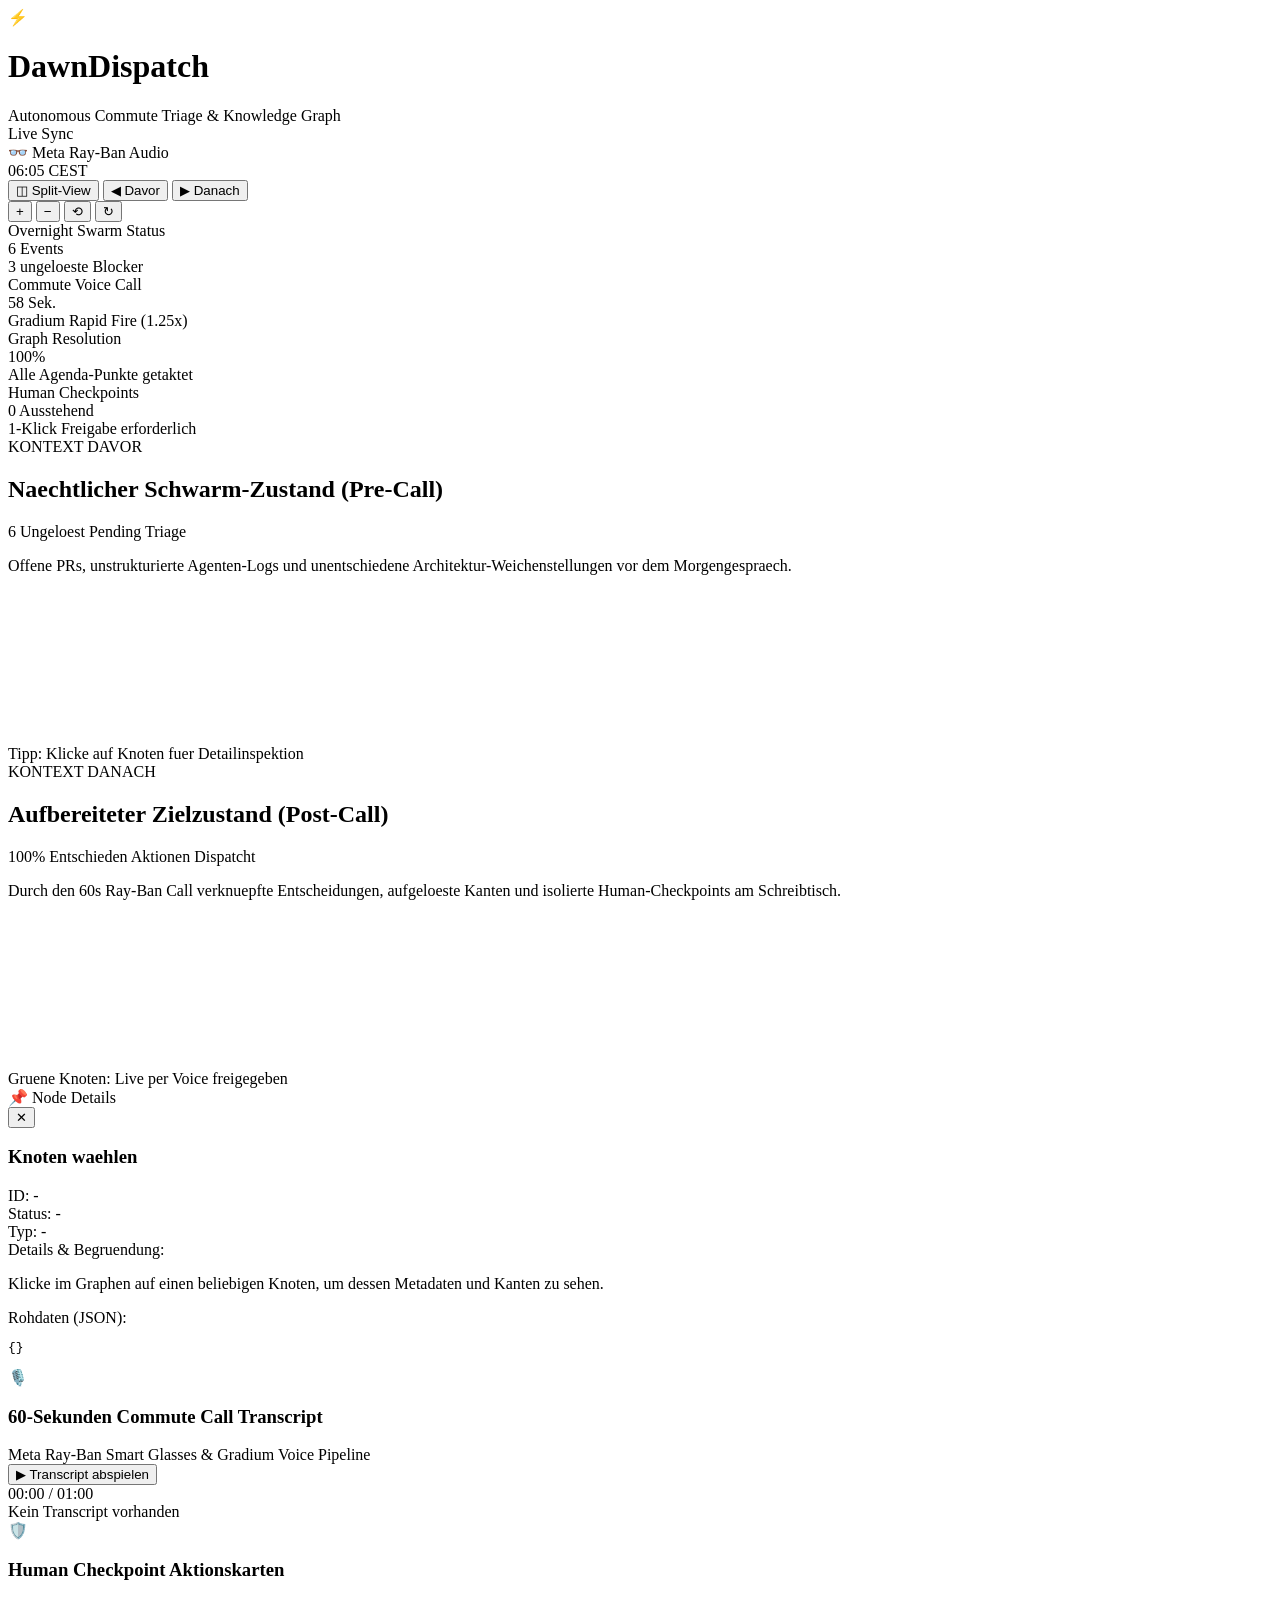
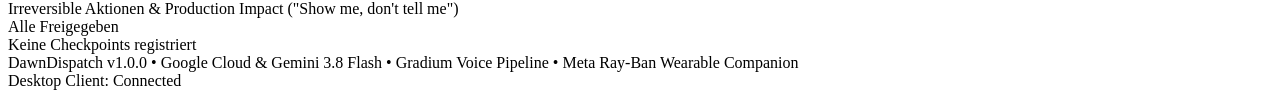
==== src/dashboard/static/index.html @ f57d1e48 "feat(dashboard): Graph-Ansicht in src/dashboard/static (index.html, style.css, graph.js)" ====
<!DOCTYPE html>
<html lang="de">
<head>
  <meta charset="UTF-8">
  <meta name="viewport" content="width=device-width, initial-scale=1.0">
  <title>DawnDispatch — Autonomous Commute Knowledge Graph Dashboard</title>
  <link rel="preconnect" href="https://fonts.googleapis.com">
  <link rel="preconnect" href="https://fonts.gstatic.com" crossorigin>
  <link href="https://fonts.googleapis.com/css2?family=Inter:wght@300;400;500;600;700;800&family=JetBrains+Mono:wght@400;500;700&display=swap" rel="stylesheet">
  <link rel="stylesheet" href="/static/style.css">
  <script>
    // Fallback if /static/style.css is not reachable (e.g. static file browsing)
    if (!document.styleSheets.length) {
      const link = document.createElement('link');
      link.rel = 'stylesheet';
      link.href = 'style.css';
      document.head.appendChild(link);
    }
  </script>
</head>
<body>
  <div class="app-container">
    <!-- Header -->
    <header class="app-header">
      <div class="brand-section">
        <div class="brand-logo">
          <span class="logo-icon">⚡</span>
          <div class="brand-titles">
            <h1>DawnDispatch</h1>
            <span class="brand-sub">Autonomous Commute Triage & Knowledge Graph</span>
          </div>
        </div>
        <div class="status-pills">
          <div class="pill live-pill">
            <span class="pulse-dot"></span>
            <span>Live Sync</span>
          </div>
          <div class="pill rayban-pill">
            <span class="icon">👓</span>
            <span>Meta Ray-Ban Audio</span>
          </div>
          <div class="pill time-pill" id="clock-display">
            08:31 CEST
          </div>
        </div>
      </div>

      <div class="view-controls">
        <div class="control-group mode-toggle">
          <button id="btn-view-split" class="btn-toggle active" title="Split-View: Vorher und Nachher nebeneinander">
            <span class="btn-icon">◫</span> Split-View
          </button>
          <button id="btn-view-before" class="btn-toggle" title="Nur Kontext Davor anzeigen">
            <span class="btn-icon">◀</span> Davor
          </button>
          <button id="btn-view-after" class="btn-toggle" title="Nur Kontext Danach anzeigen">
            <span class="btn-icon">▶</span> Danach
          </button>
        </div>

        <div class="control-group graph-tools">
          <button id="btn-zoom-in" class="btn-tool" title="Zoom In">+</button>
          <button id="btn-zoom-out" class="btn-tool" title="Zoom Out">−</button>
          <button id="btn-zoom-reset" class="btn-tool" title="Ansicht zuruecksetzen">⟲</button>
          <button id="btn-refresh" class="btn-tool" title="Daten neu laden">↻</button>
        </div>
      </div>
    </header>

    <!-- Metrics Ribbon -->
    <section class="metrics-ribbon">
      <div class="metric-card">
        <div class="metric-label">Overnight Swarm Status</div>
        <div class="metric-val" id="metric-events-count">6 Events</div>
        <div class="metric-foot text-amber">3 ungeloeste Blocker</div>
      </div>
      <div class="metric-card">
        <div class="metric-label">Commute Voice Call</div>
        <div class="metric-val text-cyan">58 Sek.</div>
        <div class="metric-foot">Gradium Rapid Fire (1.25x)</div>
      </div>
      <div class="metric-card">
        <div class="metric-label">Graph Resolution</div>
        <div class="metric-val text-emerald" id="metric-resolution-rate">100%</div>
        <div class="metric-foot">Alle Agenda-Punkte getaktet</div>
      </div>
      <div class="metric-card" id="metric-card-checkpoints">
        <div class="metric-label">Human Checkpoints</div>
        <div class="metric-val text-rose" id="metric-checkpoints-count">2 Ausstehend</div>
        <div class="metric-foot text-muted">1-Klick Freigabe erforderlich</div>
      </div>
    </section>

    <!-- Main Workspace: Graphs Area -->
    <main class="graphs-workspace" id="graphs-workspace">
      <!-- BEFORE GRAPH PANEL -->
      <section class="graph-panel graph-panel-before" id="panel-before">
        <div class="panel-header">
          <div class="panel-title-wrap">
            <div class="panel-badge badge-before">KONTEXT DAVOR</div>
            <h2>Naechtlicher Schwarm-Zustand (Pre-Call)</h2>
          </div>
          <div class="panel-stats">
            <span class="stat-pill stat-unresolved" id="before-unresolved-count">6 Ungeloest</span>
            <span class="stat-pill stat-pending">Pending Triage</span>
          </div>
        </div>
        <p class="panel-desc">
          Offene PRs, unstrukturierte Agenten-Logs und unentschiedene Architektur-Weichenstellungen vor dem Morgengespraech.
        </p>
        <div class="graph-canvas-container" id="container-before">
          <svg id="svg-before" class="graph-svg"></svg>
          <div class="canvas-overlay-hint">Tipp: Klicke auf Knoten fuer Detailinspektion</div>
        </div>
      </section>

      <!-- AFTER GRAPH PANEL -->
      <section class="graph-panel graph-panel-after" id="panel-after">
        <div class="panel-header">
          <div class="panel-title-wrap">
            <div class="panel-badge badge-after">KONTEXT DANACH</div>
            <h2>Aufbereiteter Zielzustand (Post-Call)</h2>
          </div>
          <div class="panel-stats">
            <span class="stat-pill stat-resolved" id="after-resolved-count">100% Entschieden</span>
            <span class="stat-pill stat-dispatched">Aktionen Dispatcht</span>
          </div>
        </div>
        <p class="panel-desc">
          Durch den 60s Ray-Ban Call verknuepfte Entscheidungen, aufgeloeste Kanten und isolierte Human-Checkpoints am Schreibtisch.
        </p>
        <div class="graph-canvas-container" id="container-after">
          <svg id="svg-after" class="graph-svg"></svg>
          <div class="canvas-overlay-hint">Gruene Knoten: Live per Voice freigegeben</div>
        </div>
      </section>

      <!-- Node Inspector Sidebar / Drawer -->
      <aside class="node-inspector" id="node-inspector">
        <div class="inspector-header">
          <div class="inspector-title">
            <span class="inspector-icon" id="insp-icon">📌</span>
            <span id="insp-type-badge" class="badge">Node Details</span>
          </div>
          <button class="btn-close" id="btn-close-inspector" title="Schliessen">✕</button>
        </div>
        <div class="inspector-body">
          <h3 id="insp-title">Knoten waehlen</h3>
          <div class="inspector-meta">
            <div class="meta-row">
              <span class="meta-label">ID:</span>
              <span class="meta-val font-mono" id="insp-id">-</span>
            </div>
            <div class="meta-row">
              <span class="meta-label">Status:</span>
              <span class="meta-val" id="insp-status">-</span>
            </div>
            <div class="meta-row">
              <span class="meta-label">Typ:</span>
              <span class="meta-val" id="insp-type">-</span>
            </div>
          </div>
          <div class="inspector-desc-block">
            <label>Details & Begruendung:</label>
            <p id="insp-details" class="inspector-desc">Klicke im Graphen auf einen beliebigen Knoten, um dessen Metadaten und Kanten zu sehen.</p>
          </div>
          <div class="inspector-json-block">
            <label>Rohdaten (JSON):</label>
            <pre id="insp-json">{}</pre>
          </div>
        </div>
      </aside>
    </main>

    <!-- Bottom Section: Call Transcript & Human Checkpoints -->
    <section class="bottom-dock">
      <!-- Call Transcript Panel -->
      <div class="dock-card transcript-card">
        <div class="card-header">
          <div class="card-header-left">
            <span class="card-icon">🎙️</span>
            <div>
              <h3>60-Sekunden Commute Call Transcript</h3>
              <span class="card-sub">Meta Ray-Ban Smart Glasses & Gradium Voice Pipeline</span>
            </div>
          </div>
          <div class="audio-controls">
            <button id="btn-audio-play" class="btn-audio" title="Audio-Simulation abspielen">
              <span id="play-icon">▶</span>
              <span id="play-text">Transcript abspielen</span>
            </button>
            <div class="sound-wave" id="sound-wave">
              <span class="bar"></span>
              <span class="bar"></span>
              <span class="bar"></span>
              <span class="bar"></span>
              <span class="bar"></span>
            </div>
            <span class="audio-time" id="audio-timer">00:00 / 01:00</span>
          </div>
        </div>

        <div class="transcript-scroll" id="transcript-scroll">
          <div class="transcript-loading">Transcript wird geladen...</div>
        </div>
      </div>

      <!-- Human Checkpoints Action Panel -->
      <div class="dock-card checkpoints-card">
        <div class="card-header">
          <div class="card-header-left">
            <span class="card-icon">🛡️</span>
            <div>
              <h3>Human Checkpoint Aktionskarten</h3>
              <span class="card-sub">Irreversible Aktionen & Production Impact ("Show me, don't tell me")</span>
            </div>
          </div>
          <div class="checkpoint-stats-tag">
            <span class="pulse-warn"></span>
            <span id="checkpoint-tag-text">2 Blockiert</span>
          </div>
        </div>

        <div class="checkpoints-list" id="checkpoints-list">
          <div class="checkpoints-loading">Lade Human Checkpoints...</div>
        </div>
      </div>
    </section>

    <!-- Footer -->
    <footer class="app-footer">
      <div class="footer-left">
        <span>DawnDispatch v1.0.0</span>
        <span class="sep">•</span>
        <span>Google Cloud & Gemini 3.8 Flash</span>
        <span class="sep">•</span>
        <span>Gradium Voice Pipeline</span>
        <span class="sep">•</span>
        <span>Meta Ray-Ban Wearable Companion</span>
      </div>
      <div class="footer-right">
        <span>Desktop Client: Connected</span>
        <span class="dot-online"></span>
      </div>
    </footer>
  </div>

  <!-- Toast Container -->
  <div class="toast-container" id="toast-container"></div>

  <!-- Script -->
  <script src="/static/graph.js"></script>
  <script>
    // Fallback if /static/graph.js is not loaded
    if (typeof window.DawnDispatchLoaded === 'undefined') {
      const s = document.createElement('script');
      s.src = 'graph.js';
      document.body.appendChild(s);
    }
  </script>
</body>
</html>
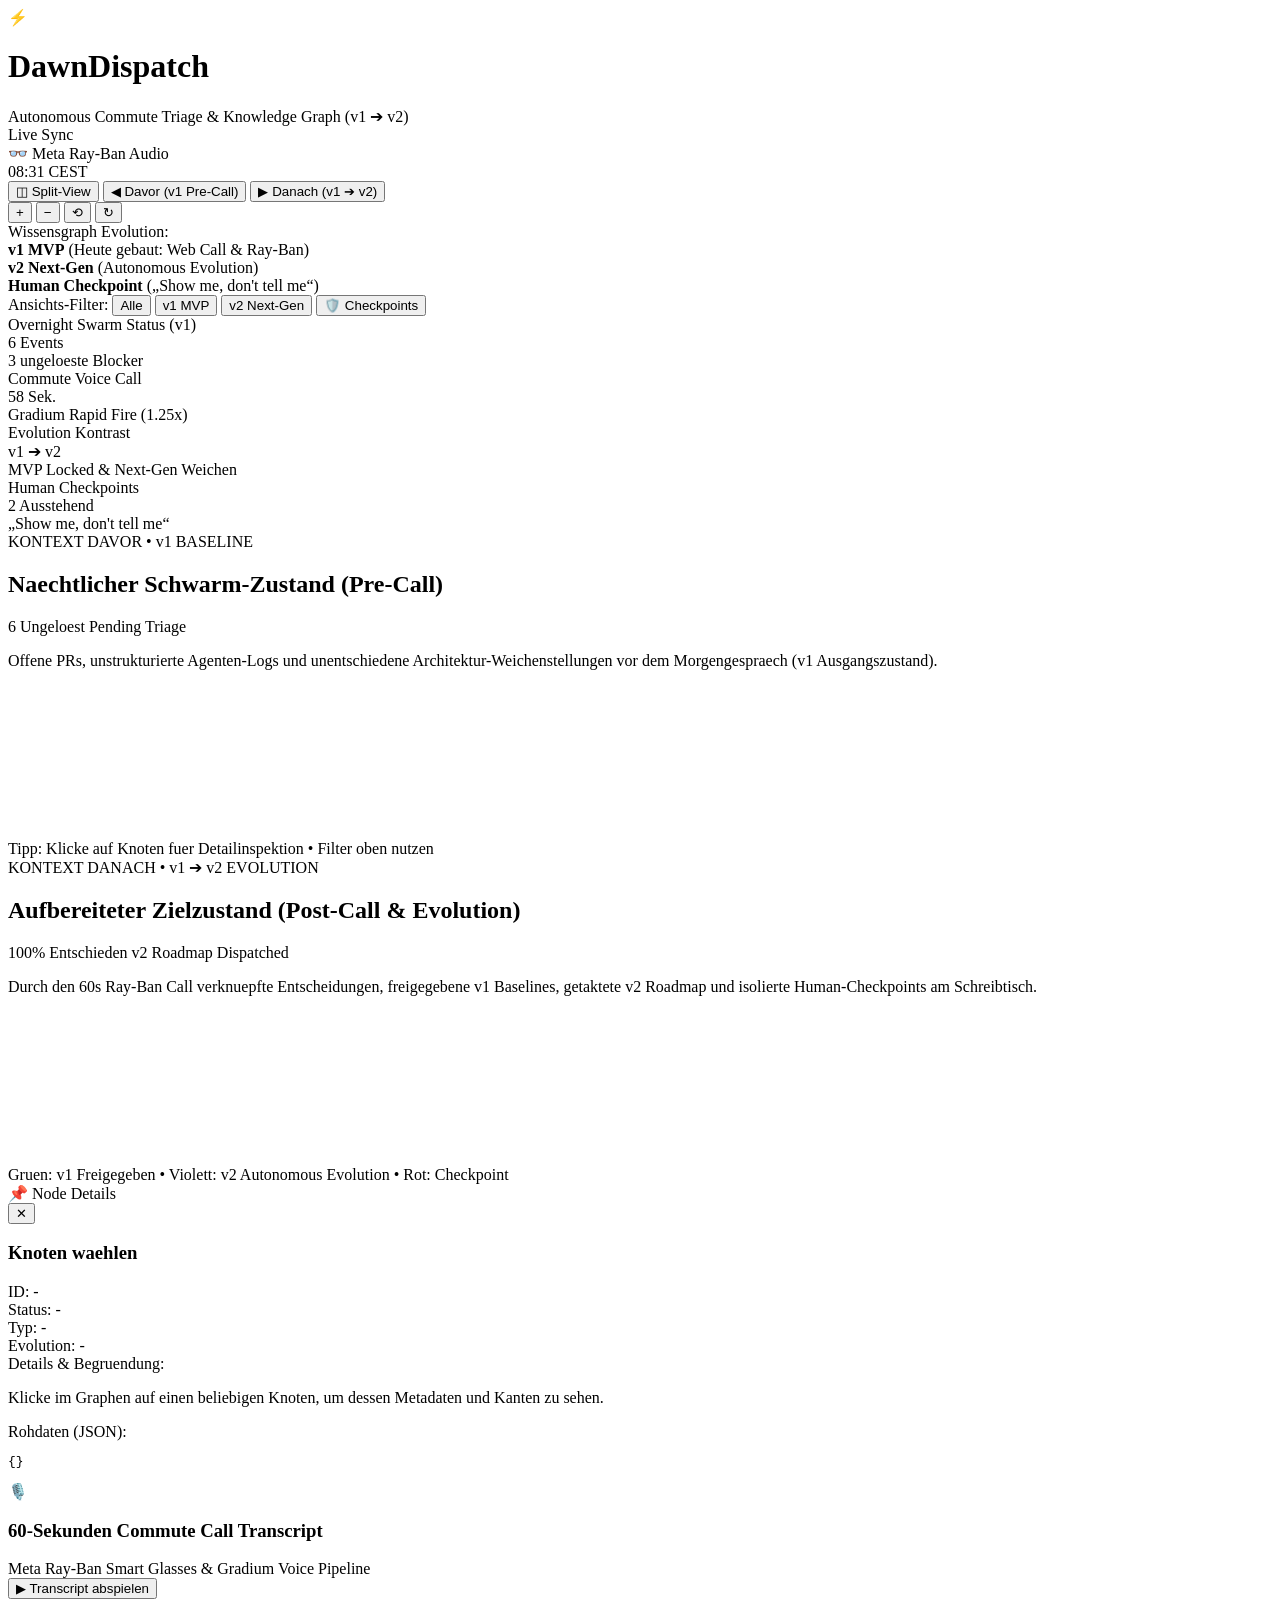
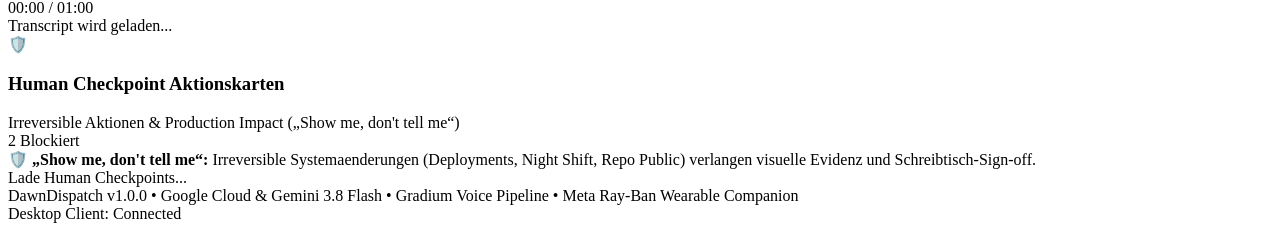
==== commit 59afd3df: "feat(dashboard): merge v1 vs v2 graph polish and checkpoint highlight from agent/hack-bau3" ====
--- a/src/dashboard/static/index.html
+++ b/src/dashboard/static/index.html
@@ -27,7 +27,7 @@
           <span class="logo-icon">⚡</span>
           <div class="brand-titles">
             <h1>DawnDispatch</h1>
-            <span class="brand-sub">Autonomous Commute Triage & Knowledge Graph</span>
+            <span class="brand-sub">Autonomous Commute Triage & Knowledge Graph (v1 ➔ v2)</span>
           </div>
         </div>
         <div class="status-pills">
@@ -51,10 +51,10 @@
             <span class="btn-icon">◫</span> Split-View
           </button>
           <button id="btn-view-before" class="btn-toggle" title="Nur Kontext Davor anzeigen">
-            <span class="btn-icon">◀</span> Davor
+            <span class="btn-icon">◀</span> Davor (v1 Pre-Call)
           </button>
           <button id="btn-view-after" class="btn-toggle" title="Nur Kontext Danach anzeigen">
-            <span class="btn-icon">▶</span> Danach
+            <span class="btn-icon">▶</span> Danach (v1 ➔ v2)
           </button>
         </div>
 
@@ -67,12 +67,39 @@
       </div>
     </header>
 
+    <!-- Evolution & Checkpoint Filter Strip -->
+    <section class="evolution-strip">
+      <div class="evolution-legend">
+        <span class="legend-title">Wissensgraph Evolution:</span>
+        <div class="legend-pill pill-v1" title="Heute gebaut: Web Call, Meta Ray-Ban BT, Gradium STT/TTS, lokale Swarm Triage">
+          <span class="legend-dot dot-v1"></span>
+          <span class="legend-text"><strong>v1 MVP</strong> (Heute gebaut: Web Call & Ray-Ban)</span>
+        </div>
+        <div class="legend-pill pill-v2" title="Zukunft & Roadmap: WhatsApp Calling, Autonome Night Shift, Voice Clone, Build Pipeline">
+          <span class="legend-dot dot-v2"></span>
+          <span class="legend-text"><strong>v2 Next-Gen</strong> (Autonomous Evolution)</span>
+        </div>
+        <div class="legend-pill pill-cp" title="Irreversible Aktionen & Production Impact erfordern 1-Klick Schreibtisch-Freigabe">
+          <span class="pulse-warn"></span>
+          <span class="legend-text"><strong>Human Checkpoint</strong> („Show me, don't tell me“)</span>
+        </div>
+      </div>
+
+      <div class="evolution-filter-controls">
+        <span class="filter-label">Ansichts-Filter:</span>
+        <button id="btn-filter-all" class="btn-filter active" title="Alle Knoten einblenden">Alle</button>
+        <button id="btn-filter-v1" class="btn-filter" title="Nur v1 MVP Knoten hervorheben">v1 MVP</button>
+        <button id="btn-filter-v2" class="btn-filter" title="Nur v2 Next-Gen Knoten hervorheben">v2 Next-Gen</button>
+        <button id="btn-filter-checkpoints" class="btn-filter" title="Nur Checkpoints („Show me, don't tell me“) hervorheben">🛡️ Checkpoints</button>
+      </div>
+    </section>
+
     <!-- Metrics Ribbon -->
     <section class="metrics-ribbon">
       <div class="metric-card">
-        <div class="metric-label">Overnight Swarm Status</div>
+        <div class="metric-label">Overnight Swarm Status (v1)</div>
         <div class="metric-val" id="metric-events-count">6 Events</div>
-        <div class="metric-foot text-amber">3 ungeloeste Blocker</div>
+        <div class="metric-foot text-amber" id="metric-unresolved-foot">3 ungeloeste Blocker</div>
       </div>
       <div class="metric-card">
         <div class="metric-label">Commute Voice Call</div>
@@ -80,14 +107,14 @@
         <div class="metric-foot">Gradium Rapid Fire (1.25x)</div>
       </div>
       <div class="metric-card">
-        <div class="metric-label">Graph Resolution</div>
-        <div class="metric-val text-emerald" id="metric-resolution-rate">100%</div>
-        <div class="metric-foot">Alle Agenda-Punkte getaktet</div>
+        <div class="metric-label">Evolution Kontrast</div>
+        <div class="metric-val text-violet" id="metric-evolution-count">v1 ➔ v2</div>
+        <div class="metric-foot text-emerald" id="metric-evolution-foot">MVP Locked &amp; Next-Gen Weichen</div>
       </div>
       <div class="metric-card" id="metric-card-checkpoints">
         <div class="metric-label">Human Checkpoints</div>
         <div class="metric-val text-rose" id="metric-checkpoints-count">2 Ausstehend</div>
-        <div class="metric-foot text-muted">1-Klick Freigabe erforderlich</div>
+        <div class="metric-foot text-rose">„Show me, don't tell me“</div>
       </div>
     </section>
 
@@ -97,7 +124,7 @@
       <section class="graph-panel graph-panel-before" id="panel-before">
         <div class="panel-header">
           <div class="panel-title-wrap">
-            <div class="panel-badge badge-before">KONTEXT DAVOR</div>
+            <div class="panel-badge badge-before">KONTEXT DAVOR • v1 BASELINE</div>
             <h2>Naechtlicher Schwarm-Zustand (Pre-Call)</h2>
           </div>
           <div class="panel-stats">
@@ -106,11 +133,11 @@
           </div>
         </div>
         <p class="panel-desc">
-          Offene PRs, unstrukturierte Agenten-Logs und unentschiedene Architektur-Weichenstellungen vor dem Morgengespraech.
+          Offene PRs, unstrukturierte Agenten-Logs und unentschiedene Architektur-Weichenstellungen vor dem Morgengespraech (v1 Ausgangszustand).
         </p>
         <div class="graph-canvas-container" id="container-before">
           <svg id="svg-before" class="graph-svg"></svg>
-          <div class="canvas-overlay-hint">Tipp: Klicke auf Knoten fuer Detailinspektion</div>
+          <div class="canvas-overlay-hint">Tipp: Klicke auf Knoten fuer Detailinspektion • Filter oben nutzen</div>
         </div>
       </section>
 
@@ -118,20 +145,20 @@
       <section class="graph-panel graph-panel-after" id="panel-after">
         <div class="panel-header">
           <div class="panel-title-wrap">
-            <div class="panel-badge badge-after">KONTEXT DANACH</div>
-            <h2>Aufbereiteter Zielzustand (Post-Call)</h2>
+            <div class="panel-badge badge-after">KONTEXT DANACH • v1 ➔ v2 EVOLUTION</div>
+            <h2>Aufbereiteter Zielzustand (Post-Call &amp; Evolution)</h2>
           </div>
           <div class="panel-stats">
             <span class="stat-pill stat-resolved" id="after-resolved-count">100% Entschieden</span>
-            <span class="stat-pill stat-dispatched">Aktionen Dispatcht</span>
+            <span class="stat-pill stat-dispatched">v2 Roadmap Dispatched</span>
           </div>
         </div>
         <p class="panel-desc">
-          Durch den 60s Ray-Ban Call verknuepfte Entscheidungen, aufgeloeste Kanten und isolierte Human-Checkpoints am Schreibtisch.
+          Durch den 60s Ray-Ban Call verknuepfte Entscheidungen, freigegebene v1 Baselines, getaktete v2 Roadmap und isolierte Human-Checkpoints am Schreibtisch.
         </p>
         <div class="graph-canvas-container" id="container-after">
           <svg id="svg-after" class="graph-svg"></svg>
-          <div class="canvas-overlay-hint">Gruene Knoten: Live per Voice freigegeben</div>
+          <div class="canvas-overlay-hint">Gruen: v1 Freigegeben • Violett: v2 Autonomous Evolution • Rot: Checkpoint</div>
         </div>
       </section>
 
@@ -159,7 +186,24 @@
               <span class="meta-label">Typ:</span>
               <span class="meta-val" id="insp-type">-</span>
             </div>
-          </div>
+            <div class="meta-row">
+              <span class="meta-label">Evolution:</span>
+              <span class="meta-val" id="insp-evolution">-</span>
+            </div>
+            <div class="meta-row" id="insp-checkpoint-row" style="display:none;">
+              <span class="meta-label">Checkpoint:</span>
+              <span class="meta-val text-rose font-bold" id="insp-checkpoint">🛡️ SHOW ME, DON'T TELL ME</span>
+            </div>
+          </div>
+
+          <div id="insp-checkpoint-alert" class="checkpoint-banner" style="display:none;">
+            <span class="cp-banner-icon">🛡️</span>
+            <div>
+              <strong>Human Checkpoint Aktiv:</strong>
+              <div>Irreversible Systemaktion mit Production Impact. Verlangt vor Release persoenliche 1-Klick Freigabe am Schreibtisch.</div>
+            </div>
+          </div>
+
           <div class="inspector-desc-block">
             <label>Details & Begruendung:</label>
             <p id="insp-details" class="inspector-desc">Klicke im Graphen auf einen beliebigen Knoten, um dessen Metadaten und Kanten zu sehen.</p>
@@ -181,7 +225,7 @@
             <span class="card-icon">🎙️</span>
             <div>
               <h3>60-Sekunden Commute Call Transcript</h3>
-              <span class="card-sub">Meta Ray-Ban Smart Glasses & Gradium Voice Pipeline</span>
+              <span class="card-sub">Meta Ray-Ban Smart Glasses &amp; Gradium Voice Pipeline</span>
             </div>
           </div>
           <div class="audio-controls">
@@ -212,13 +256,18 @@
             <span class="card-icon">🛡️</span>
             <div>
               <h3>Human Checkpoint Aktionskarten</h3>
-              <span class="card-sub">Irreversible Aktionen & Production Impact ("Show me, don't tell me")</span>
+              <span class="card-sub">Irreversible Aktionen &amp; Production Impact („Show me, don't tell me“)</span>
             </div>
           </div>
           <div class="checkpoint-stats-tag">
             <span class="pulse-warn"></span>
             <span id="checkpoint-tag-text">2 Blockiert</span>
           </div>
+        </div>
+
+        <div class="checkpoint-banner">
+          <span class="cp-banner-icon">🛡️</span>
+          <span><strong>„Show me, don't tell me“:</strong> Irreversible Systemaenderungen (Deployments, Night Shift, Repo Public) verlangen visuelle Evidenz und Schreibtisch-Sign-off.</span>
         </div>
 
         <div class="checkpoints-list" id="checkpoints-list">
@@ -232,7 +281,7 @@
       <div class="footer-left">
         <span>DawnDispatch v1.0.0</span>
         <span class="sep">•</span>
-        <span>Google Cloud & Gemini 3.8 Flash</span>
+        <span>Google Cloud &amp; Gemini 3.8 Flash</span>
         <span class="sep">•</span>
         <span>Gradium Voice Pipeline</span>
         <span class="sep">•</span>
